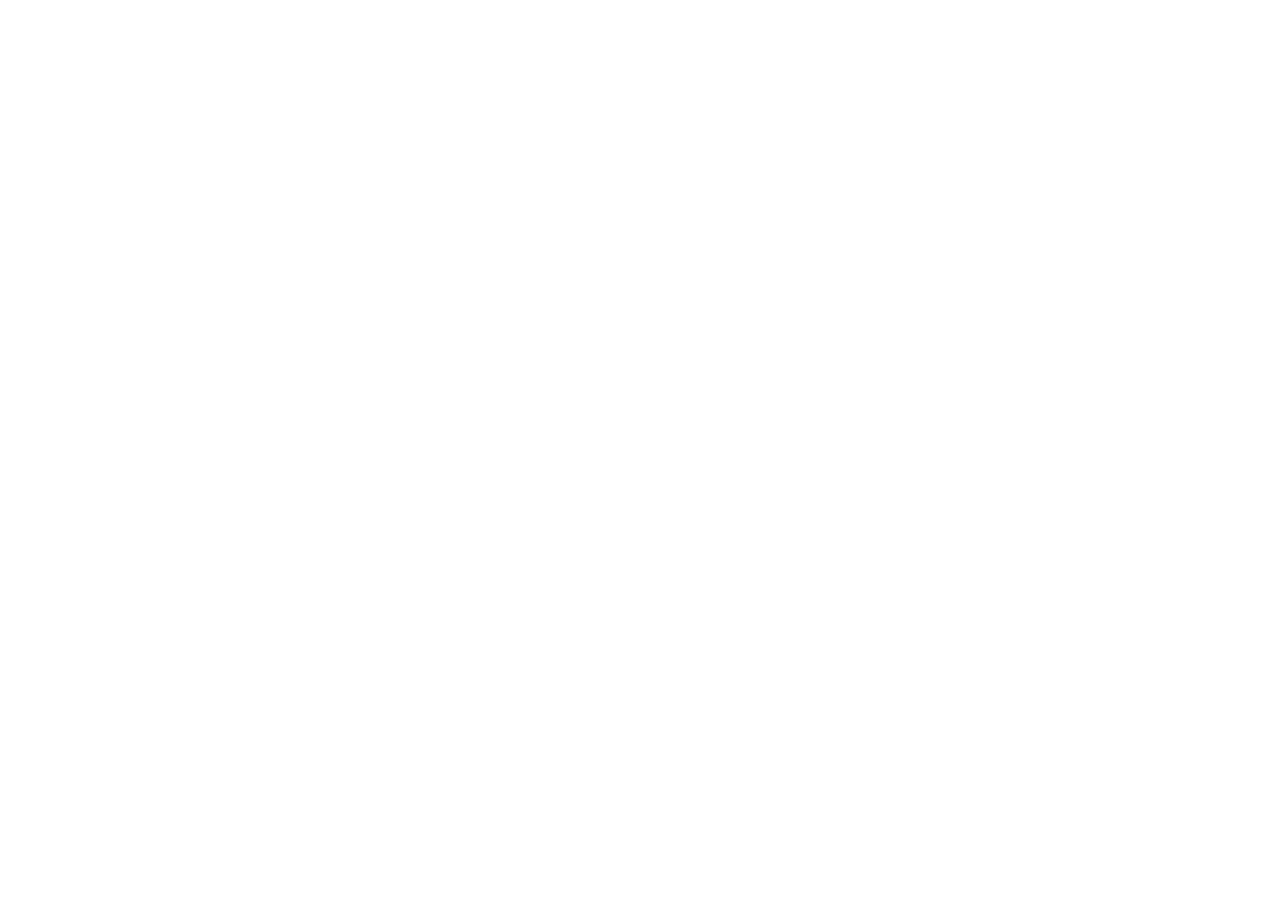
==== index.html @ 4c0ff678 "first commit" ====
<!DOCTYPE html>
<html lang="en">
<head>
    <meta charset="UTF-8">
    <meta name="viewport" content="width=device-width, initial-scale=1.0">
    <title>Document</title>
</head>
<body>
    
</body>
</html>
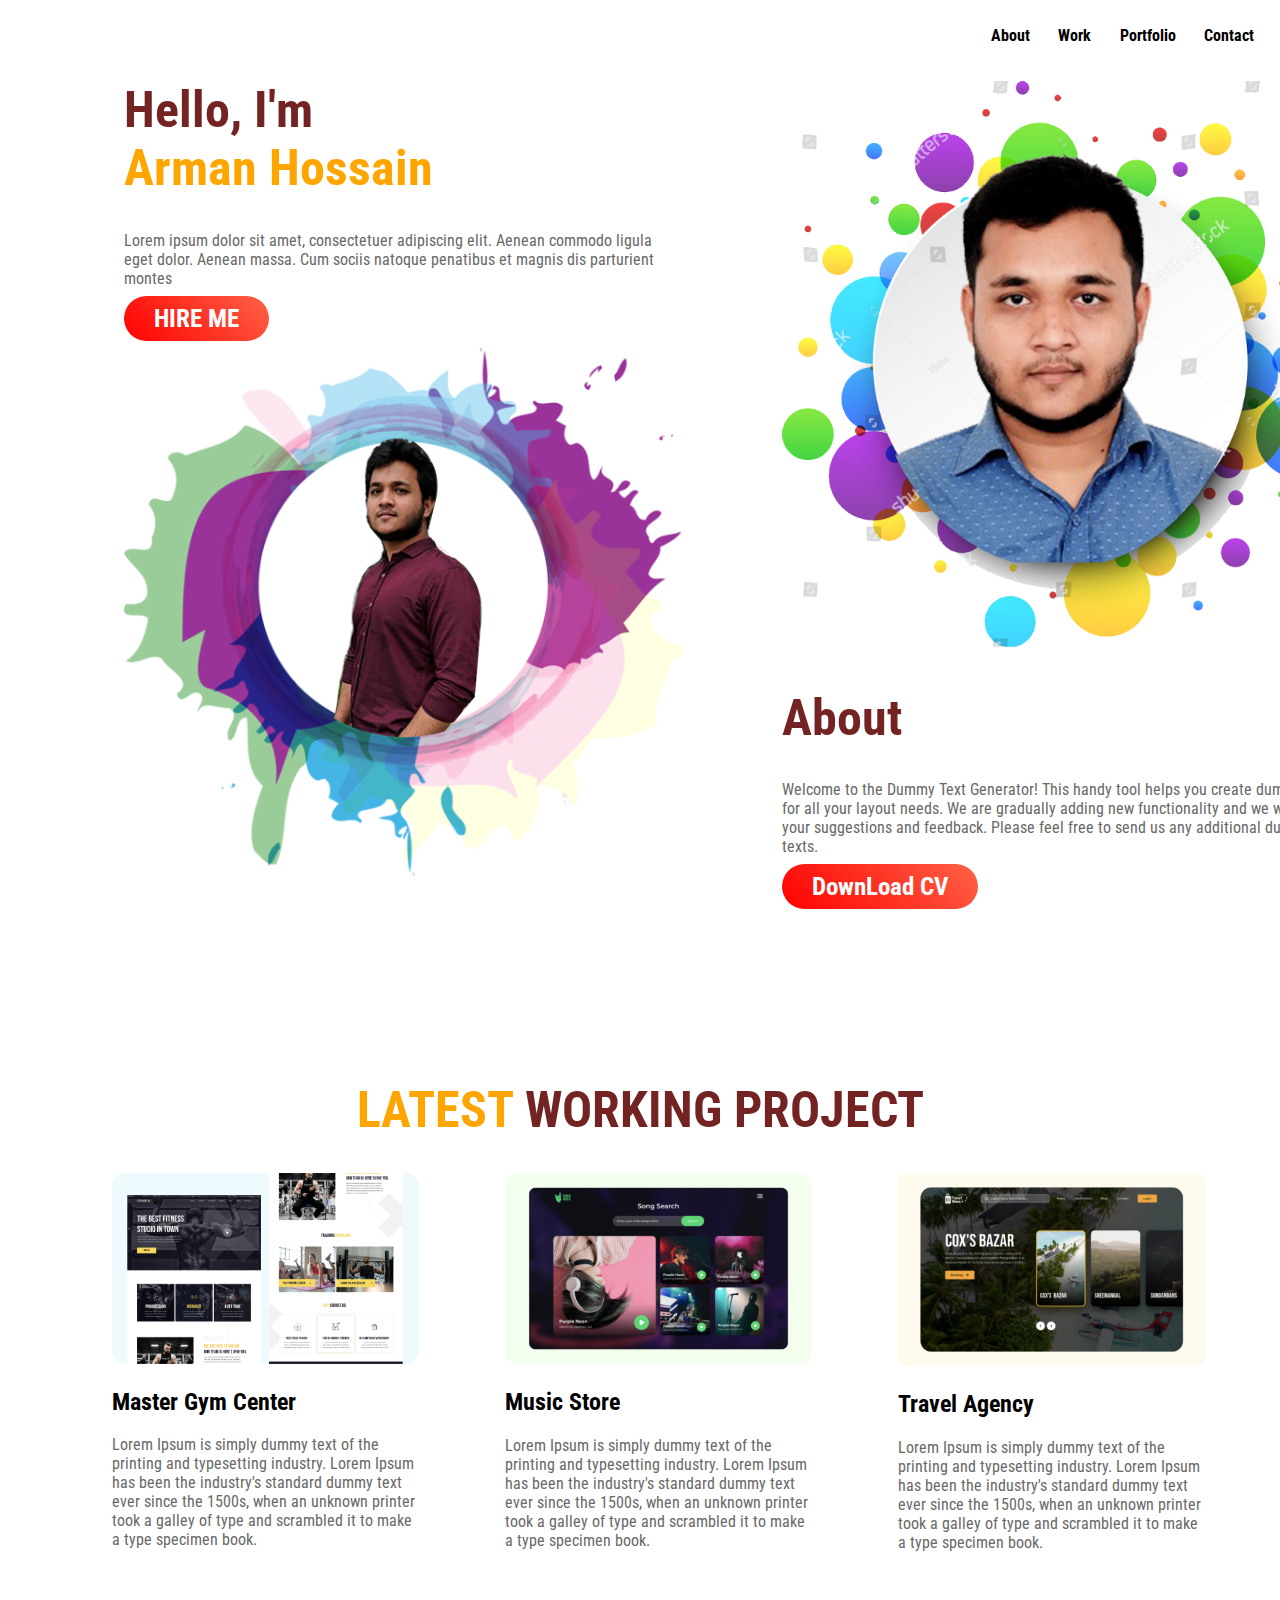
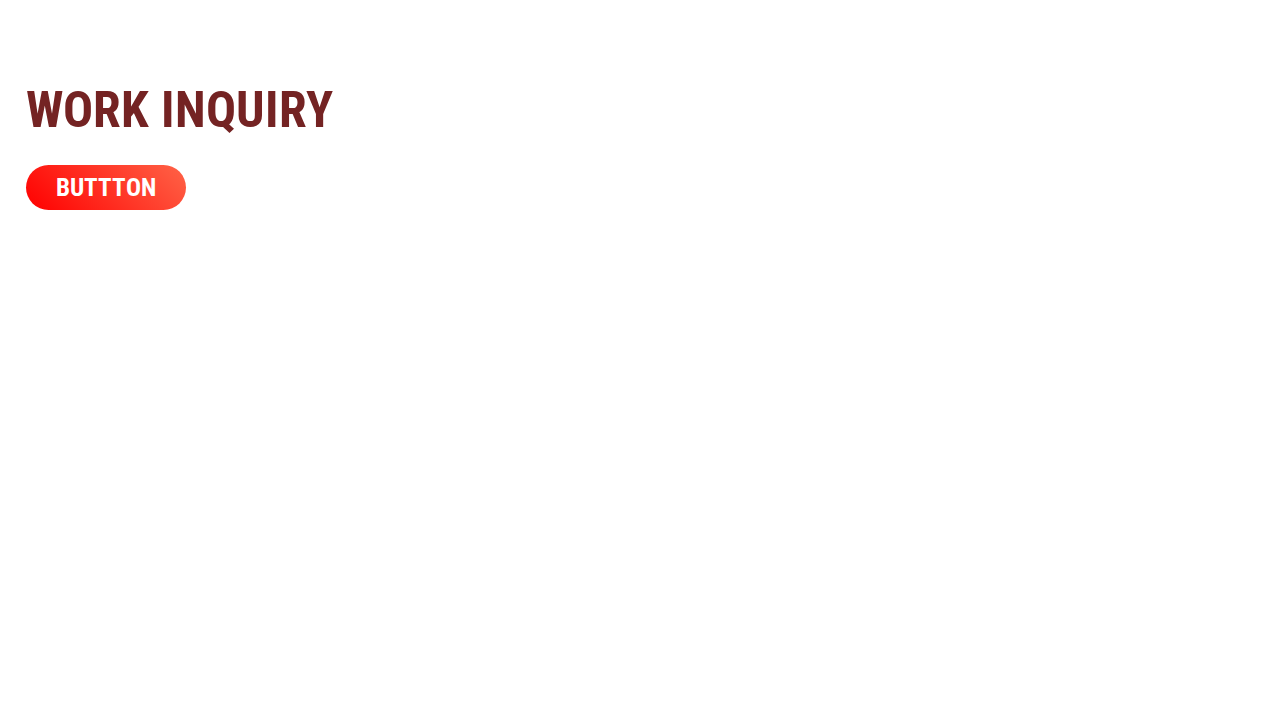
==== commit b426a471: "till i am trying" ====
--- a/index.html
+++ b/index.html
@@ -3,9 +3,61 @@
 <head>
     <meta charset="UTF-8">
     <meta name="viewport" content="width=device-width, initial-scale=1.0">
-    <title>Document</title>
+    <title>Arman's First Assignment</title>
+    <link rel="preconnect" href="https://fonts.gstatic.com">
+<link href="https://fonts.googleapis.com/css2?family=Roboto+Condensed:wght@300;700&display=swap" rel="stylesheet">
+    <link rel="stylesheet" href="style.css">
 </head>
 <body>
+    <header>
+        <a class="nav-button" href="#">About</a>
+        <a class="nav-button" href="#">Work</a>
+        <a class="nav-button" href="#">Portfolio</a>
+        <a class="nav-button" href="#">Contact</a>
+    </header>
+    <section id="upper-section" class="about-area">
+        <div class="half-width">
+<h1>Hello, I'm <br> <span class="orange-highlight"> Arman Hossain</span></h1>
+<p>Lorem ipsum dolor sit amet, consectetuer adipiscing elit. Aenean commodo ligula eget dolor. Aenean massa. Cum sociis natoque penatibus et magnis dis parturient montes</p>
+<a class="link-button" href="#">HIRE ME</a>
+<img class="image-size" src="images/profile6.png" alt="">
+        </div>
+        <div class="half-width">
+    <img class="image-size" src="images/profile5.png" alt="">
+    <h1>About</h1>
+    <p>Welcome to the Dummy Text Generator!
+        This handy tool helps you create dummy text for all your layout needs.
+        
+        We are gradually adding new functionality and we welcome your suggestions and feedback.
+        
+        Please feel free to send us any additional dummy texts.</p>
+        <a class="link-button" href="#">DownLoad CV</a>
+
+        </div>
+    </section>
+    <section>
+        <h1 id="for-centa"><span class="orange-highlight">LATEST</span> WORKING PROJECT</h1>
+        <div class="image-center"><img src="images/image 4.png" alt="">
+            <h2>Master Gym Center</h2>
+            <p>Lorem Ipsum is simply dummy text of the printing and typesetting industry. Lorem Ipsum has been the industry's standard dummy text ever since the 1500s, when an unknown printer took a galley of type and scrambled it to make a type specimen book.</p>
+        </div>
+        <div class="image-center"><img src="images/image 8.png" alt="">
+            <h2>Music Store</h2>
+            <p>Lorem Ipsum is simply dummy text of the printing and typesetting industry. Lorem Ipsum has been the industry's standard dummy text ever since the 1500s, when an unknown printer took a galley of type and scrambled it to make a type specimen book.</p>
+        </div>
+        <div class="image-center"><img src="images/image 5.png" alt="">
+            <h2>Travel Agency</h2>
+            <p>Lorem Ipsum is simply dummy text of the printing and typesetting industry. Lorem Ipsum has been the industry's standard dummy text ever since the 1500s, when an unknown printer took a galley of type and scrambled it to make a type specimen book.</p>
+        </div>
+    </section>
+    <section class="work-inqu">
+		<div class="text">
+			<h1 >WORK INQUIRY</h1>
+		</div>
+		<div class="btn">
+			<a class="link-button" href=" ">BUTTTON</a >
+		</div>
+	</section>
     
-</body>
+    </body>
 </html>--- a/style.css
+++ b/style.css
@@ -0,0 +1,80 @@
+
+body{
+    font-family: 'Roboto Condensed', sans-serif;
+    margin: 2%;
+   
+}
+header{
+    text-align: right;
+    padding-bottom: 3%;
+}
+.nav-button{
+    text-decoration: none;
+    padding-left: 2%;
+    color: black;
+    font-weight: 700;
+
+}
+
+.orange-highlight{
+    color:orange;
+
+}
+h1{
+    font-size: 50px;
+    margin-top: 0%;
+    color: rgb(116, 35, 35);
+    
+}
+p{
+    color: dimgray;
+}
+
+.half-width{
+    width: 40%;
+    float: left;
+    margin-left: 5%;
+    padding-left: 2%;
+}
+.link-button{
+        text-decoration: none;
+        background-image: linear-gradient(45deg, red, tomato);
+        padding: 8px 30px;
+        border-radius: 25px;
+        color: white;
+        font-weight: 700;
+        font-size: 25px;
+}
+.half-width img{
+    width: 100%;
+}
+#for-centa{
+    text-align: center;
+}
+
+.image-center{
+    width: 25%;
+    float: left;
+    margin-left: 5%;
+    padding-left: 2%;
+}
+.image-center img{
+    width: 100%;
+}
+
+#upper-section{
+    width: 1400px;
+    padding-bottom: 500px;
+}
+
+    
+
+
+
+section{
+    height: 500px;
+    padding-bottom: 100px;
+}
+
+
+
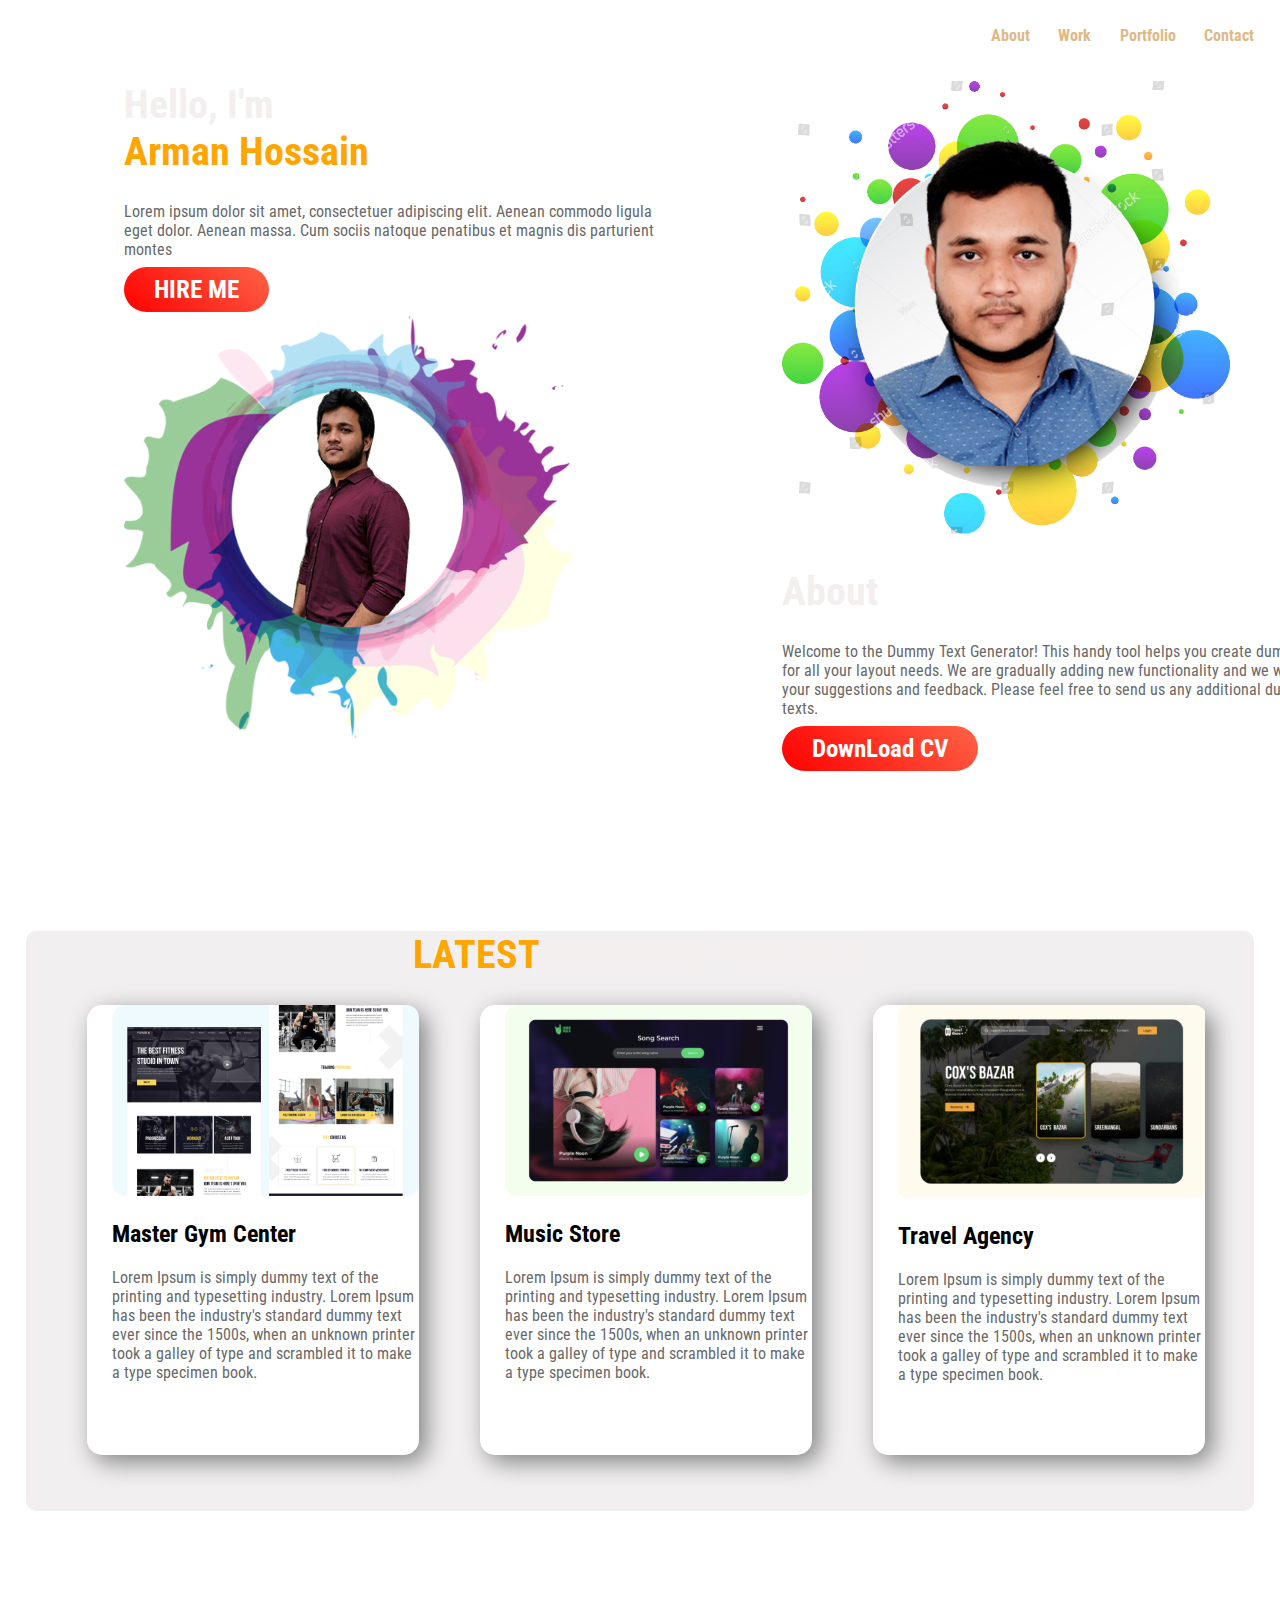
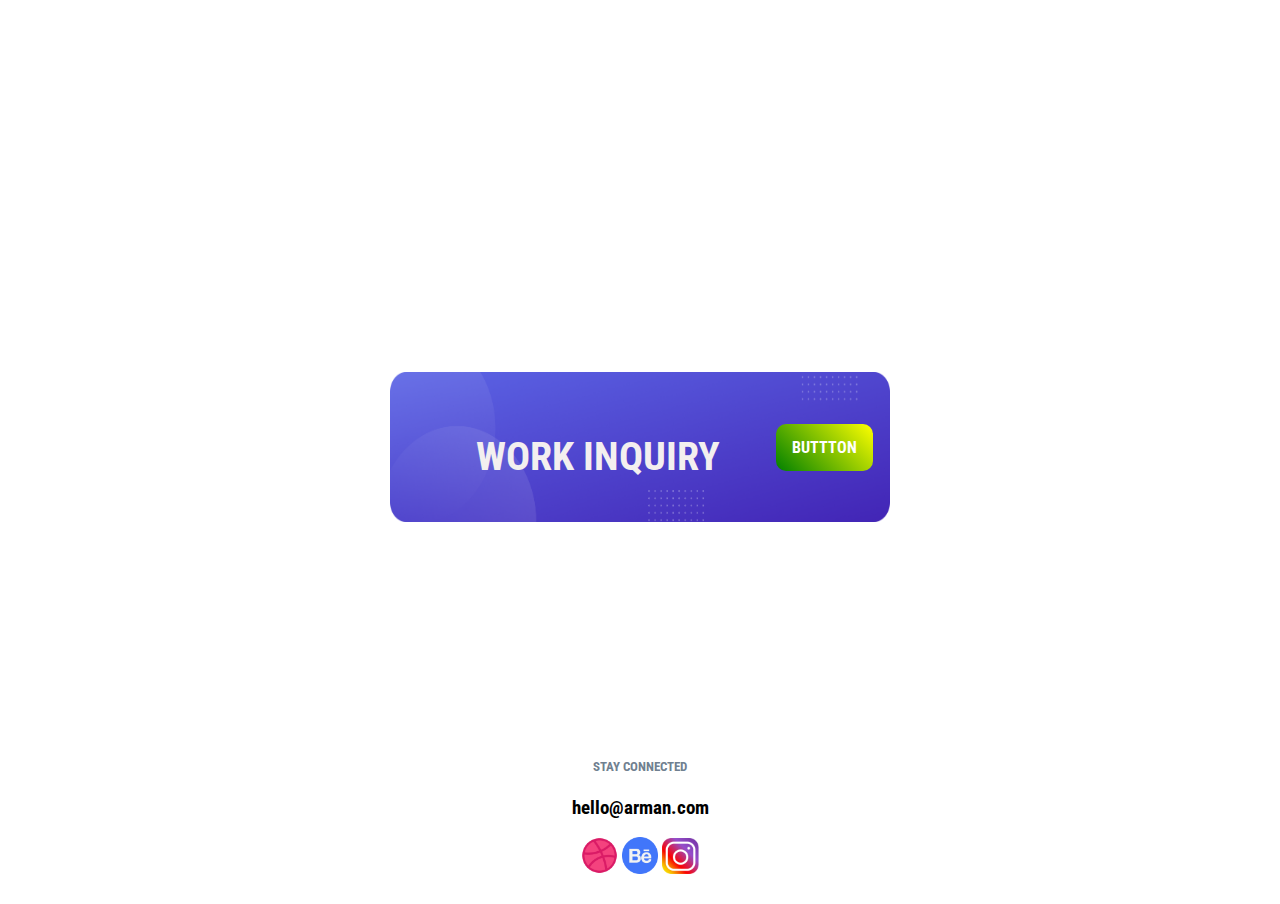
==== commit 6c53cc03: "it was a tough work for me" ====
--- a/index.html
+++ b/index.html
@@ -17,10 +17,10 @@
     </header>
     <section id="upper-section" class="about-area">
         <div class="half-width">
-<h1>Hello, I'm <br> <span class="orange-highlight"> Arman Hossain</span></h1>
-<p>Lorem ipsum dolor sit amet, consectetuer adipiscing elit. Aenean commodo ligula eget dolor. Aenean massa. Cum sociis natoque penatibus et magnis dis parturient montes</p>
-<a class="link-button" href="#">HIRE ME</a>
-<img class="image-size" src="images/profile6.png" alt="">
+        <h1>Hello, I'm <br> <span class="orange-highlight"> Arman Hossain</span></h1>
+        <p>Lorem ipsum dolor sit amet, consectetuer adipiscing elit. Aenean commodo ligula eget dolor. Aenean massa. Cum sociis natoque penatibus et magnis dis parturient montes</p>
+        <a class="link-button" href="#">HIRE ME</a>
+        <img class="image-size" src="images/profile6.png" alt="">
         </div>
         <div class="half-width">
     <img class="image-size" src="images/profile5.png" alt="">
@@ -35,29 +35,41 @@
 
         </div>
     </section>
-    <section>
+    <section class="back-img">
         <h1 id="for-centa"><span class="orange-highlight">LATEST</span> WORKING PROJECT</h1>
-        <div class="image-center"><img src="images/image 4.png" alt="">
+        <div class="image-center single-item"><img src="images/image 4.png" alt="">
             <h2>Master Gym Center</h2>
             <p>Lorem Ipsum is simply dummy text of the printing and typesetting industry. Lorem Ipsum has been the industry's standard dummy text ever since the 1500s, when an unknown printer took a galley of type and scrambled it to make a type specimen book.</p>
         </div>
-        <div class="image-center"><img src="images/image 8.png" alt="">
+        <div class="image-center single-item"><img src="images/image 8.png" alt="">
             <h2>Music Store</h2>
             <p>Lorem Ipsum is simply dummy text of the printing and typesetting industry. Lorem Ipsum has been the industry's standard dummy text ever since the 1500s, when an unknown printer took a galley of type and scrambled it to make a type specimen book.</p>
         </div>
-        <div class="image-center"><img src="images/image 5.png" alt="">
+        <div class="image-center single-item"><img src="images/image 5.png" alt="">
             <h2>Travel Agency</h2>
             <p>Lorem Ipsum is simply dummy text of the printing and typesetting industry. Lorem Ipsum has been the industry's standard dummy text ever since the 1500s, when an unknown printer took a galley of type and scrambled it to make a type specimen book.</p>
         </div>
-    </section>
-    <section class="work-inqu">
-		<div class="text">
-			<h1 >WORK INQUIRY</h1>
-		</div>
-		<div class="btn">
-			<a class="link-button" href=" ">BUTTTON</a >
-		</div>
-	</section>
+  
+
+  </section>
+  <section class="work-inqu">
+    <div class="text">
+        <h1 >WORK INQUIRY</h1>
+    </div>
+    <div class="button">
+        <a href="#">BUTTTON</a>
+    </div>
+</section>
     
+  
+  <footer class="psps">
+      <h5>
+          STAY CONNECTED
+      </h5>
+      <h3>hello@arman.com</h3>
+     <img  src="icons/ba.png" alt="">
+     <img src="icons/be.png" alt="">
+     <img  src="icons/bi.png" alt="">
+  </footer>
     </body>
 </html>--- a/style.css
+++ b/style.css
@@ -7,11 +7,12 @@
 header{
     text-align: right;
     padding-bottom: 3%;
+    margin: 0%;
 }
 .nav-button{
     text-decoration: none;
     padding-left: 2%;
-    color: black;
+    color: burlywood ;
     font-weight: 700;
 
 }
@@ -46,7 +47,7 @@
         font-size: 25px;
 }
 .half-width img{
-    width: 100%;
+    width: 80%;
 }
 #for-centa{
     text-align: center;
@@ -64,17 +65,90 @@
 
 #upper-section{
     width: 1400px;
-    padding-bottom: 500px;
+    padding-bottom: 350px;
 }
 
+.single-item{
+    box-shadow: 7px 7px 25px gray;
+    border-radius: 15px;
+    height: 90%;
+    background-color: rgb(255, 255, 255);
+    
+}
+.tough1{
+    text-align: center;
+    color: white;
+}
+.tough2{
+    text-decoration: none;
+    background-image: linear-gradient(45deg,green, yellow);
+    padding: 8px 30px;
+    border-radius: 25px;
+    color: white;
+    font-weight: 700;
+    font-size: 25px;
+    width: 100%;
+
+
+}
+.tough-image{
+    background-image: url(shapes/lower.png);
+    padding: 30% 40%;
+   background-repeat: no-repeat;
+}
+.back-img{
+    background-color: rgb(241, 239, 239);
+    border-radius: 10px;
+}
+section{
+    height: 500px;
+    padding-bottom: 80px;
+
+}
+
+footer{
+    text-align: center;
+
+}
+footer img{
+    width: 3%;
+}
+h5{
+    color: slategrey;
+}
+.work-inqu{
+    background-image: url("shapes/lower.png");
+    background-repeat: no-repeat;
+    background-size: 500px 150px;
+    background-position: center;
+    margin-top: 20%;
+    position: relative;
+
+
+}
+.text{
+    position: absolute;
+      bottom: 230px;
+      left: 450px;
+
+}
+h1{
+    font-weight: 700;
+    color: rgb(243, 239, 239);
+    font-size: 40px;
+}
+.button{
+    position: absolute;
+    bottom: 280px;
+    left: 750px;
     
 
-
-
-section{
-    height: 500px;
-    padding-bottom: 100px;
 }
-
-
-
+.button a{
+    text-decoration: none;
+    color: white;
+    font-weight: 700;
+    padding: 14px 16px;
+    background-image: linear-gradient(45deg,green, yellow);
+    border-radius: 10px;
+}
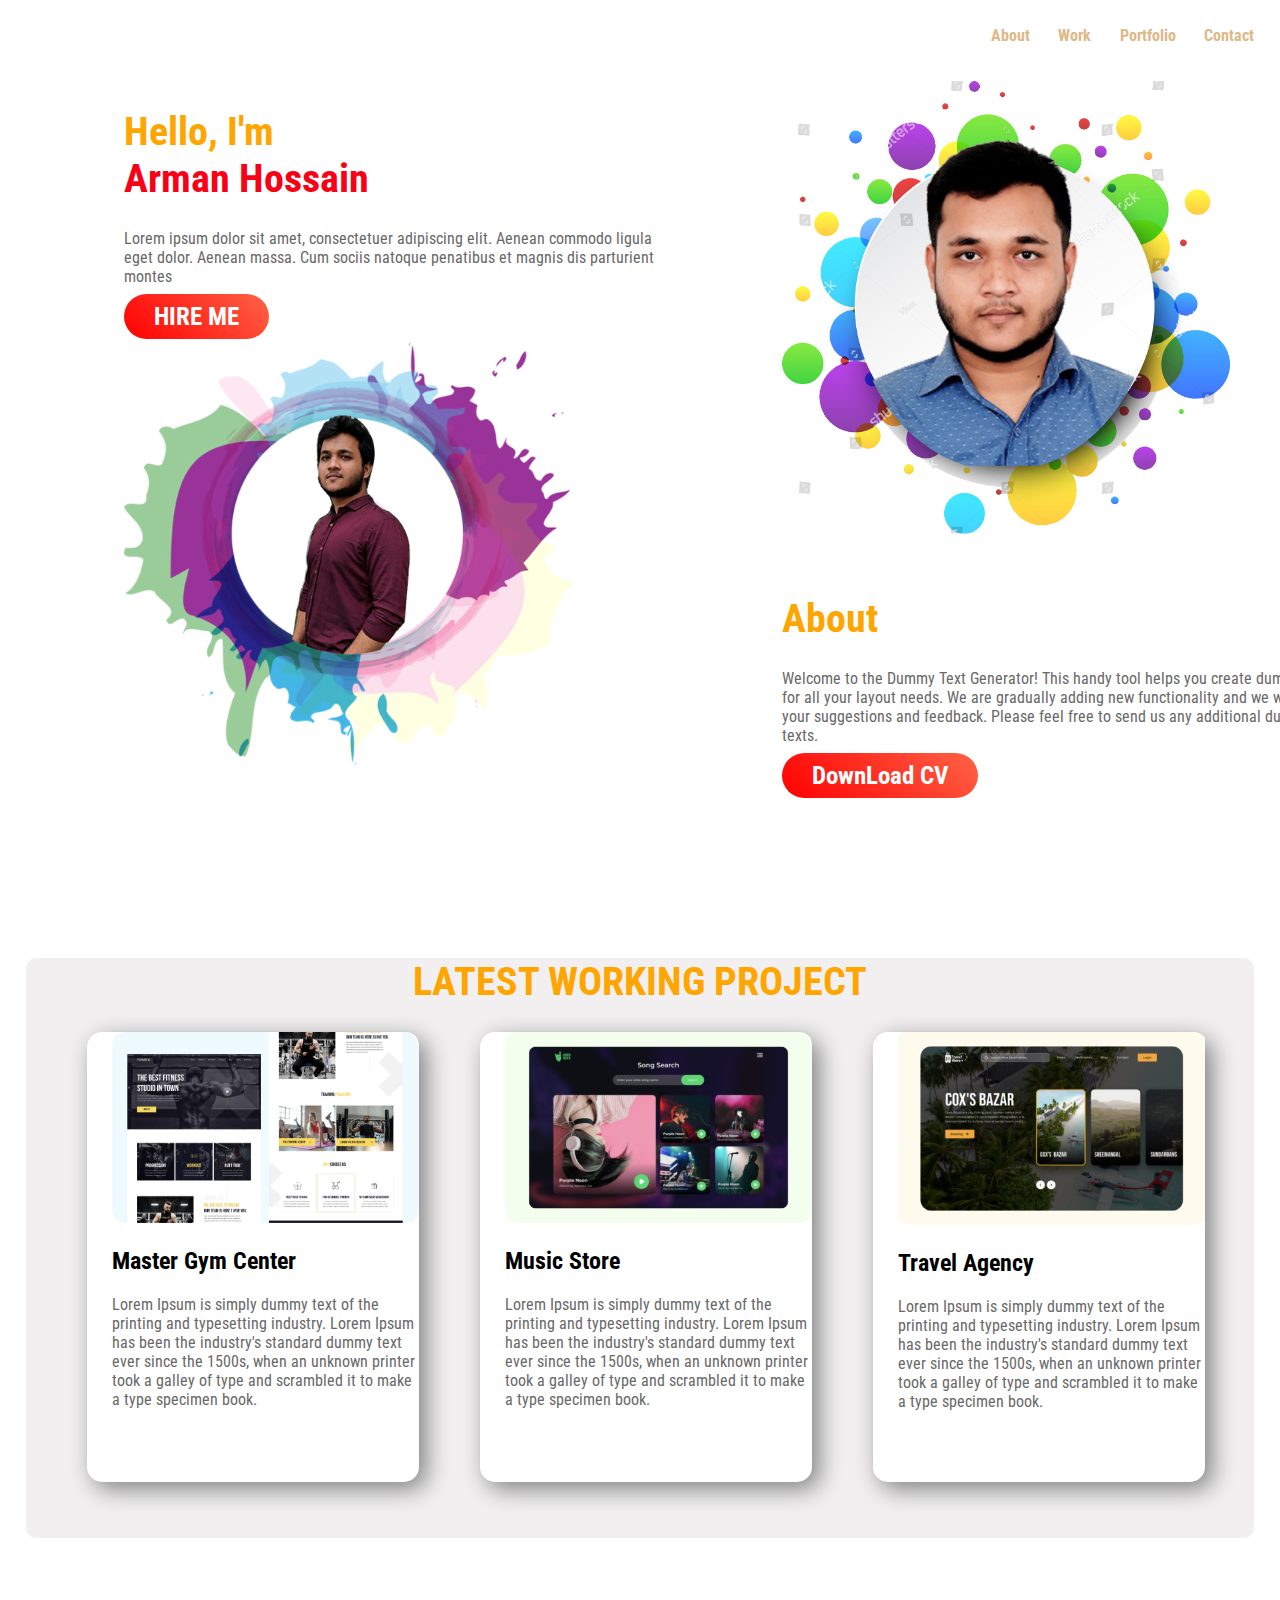
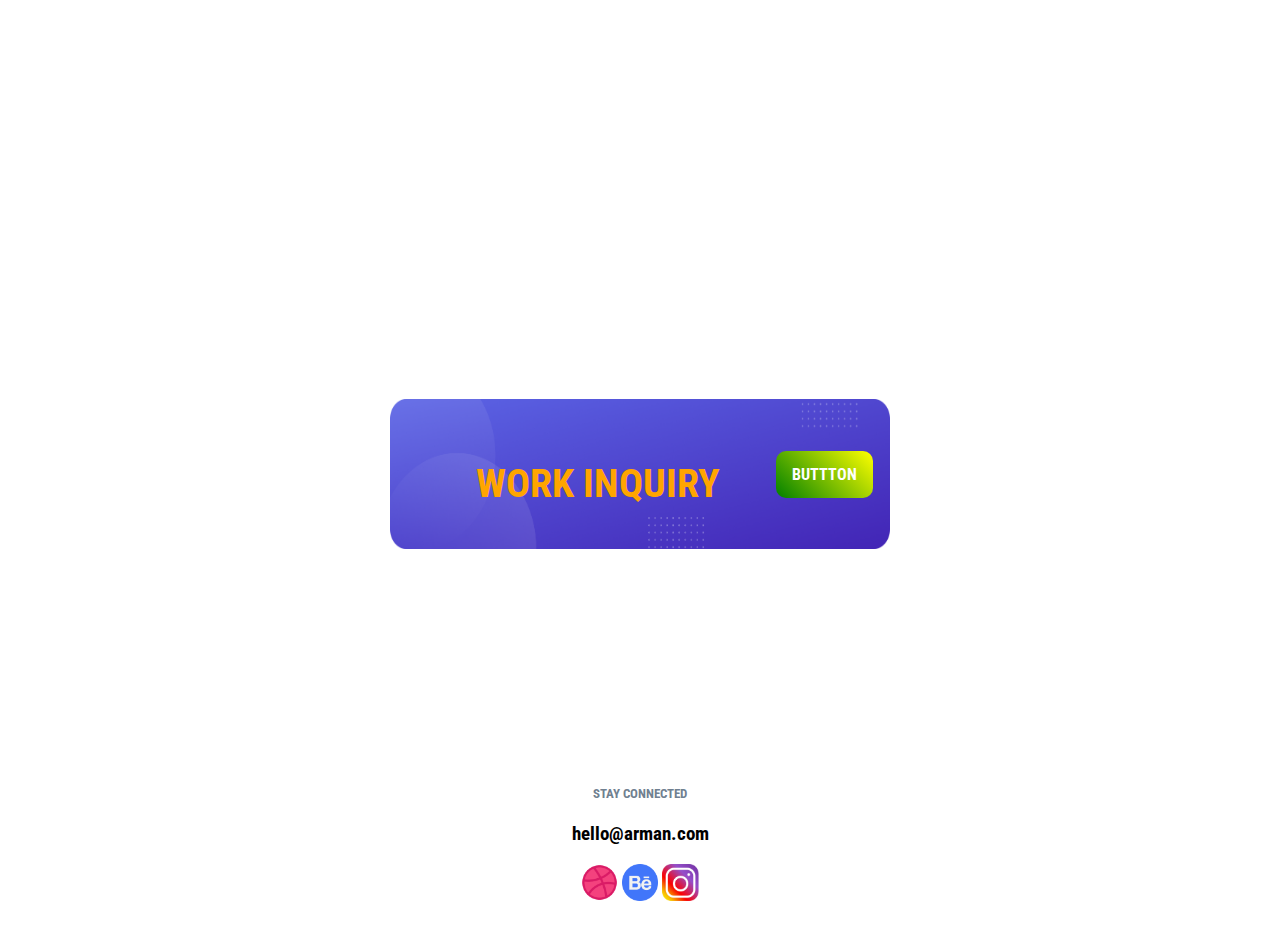
==== commit 94e8873b: "finalpush" ====
--- a/index.html
+++ b/index.html
@@ -17,7 +17,7 @@
     </header>
     <section id="upper-section" class="about-area">
         <div class="half-width">
-        <h1>Hello, I'm <br> <span class="orange-highlight"> Arman Hossain</span></h1>
+        <h1>Hello, I'm <br> <span class="red-highlight"> Arman Hossain</span></h1>
         <p>Lorem ipsum dolor sit amet, consectetuer adipiscing elit. Aenean commodo ligula eget dolor. Aenean massa. Cum sociis natoque penatibus et magnis dis parturient montes</p>
         <a class="link-button" href="#">HIRE ME</a>
         <img class="image-size" src="images/profile6.png" alt="">
--- a/style.css
+++ b/style.css
@@ -17,16 +17,11 @@
 
 }
 
-.orange-highlight{
-    color:orange;
+.red-highlight{
+    color:rgb(248, 0, 21);
 
 }
-h1{
-    font-size: 50px;
-    margin-top: 0%;
-    color: rgb(116, 35, 35);
-    
-}
+
 p{
     color: dimgray;
 }
@@ -75,27 +70,7 @@
     background-color: rgb(255, 255, 255);
     
 }
-.tough1{
-    text-align: center;
-    color: white;
-}
-.tough2{
-    text-decoration: none;
-    background-image: linear-gradient(45deg,green, yellow);
-    padding: 8px 30px;
-    border-radius: 25px;
-    color: white;
-    font-weight: 700;
-    font-size: 25px;
-    width: 100%;
 
-
-}
-.tough-image{
-    background-image: url(shapes/lower.png);
-    padding: 30% 40%;
-   background-repeat: no-repeat;
-}
 .back-img{
     background-color: rgb(241, 239, 239);
     border-radius: 10px;
@@ -106,16 +81,6 @@
 
 }
 
-footer{
-    text-align: center;
-
-}
-footer img{
-    width: 3%;
-}
-h5{
-    color: slategrey;
-}
 .work-inqu{
     background-image: url("shapes/lower.png");
     background-repeat: no-repeat;
@@ -134,7 +99,7 @@
 }
 h1{
     font-weight: 700;
-    color: rgb(243, 239, 239);
+    color: orange;
     font-size: 40px;
 }
 .button{
@@ -152,3 +117,13 @@
     background-image: linear-gradient(45deg,green, yellow);
     border-radius: 10px;
 }
+footer{
+    text-align: center;
+
+}
+footer img{
+    width: 3%;
+}
+h5{
+    color: slategrey;
+}